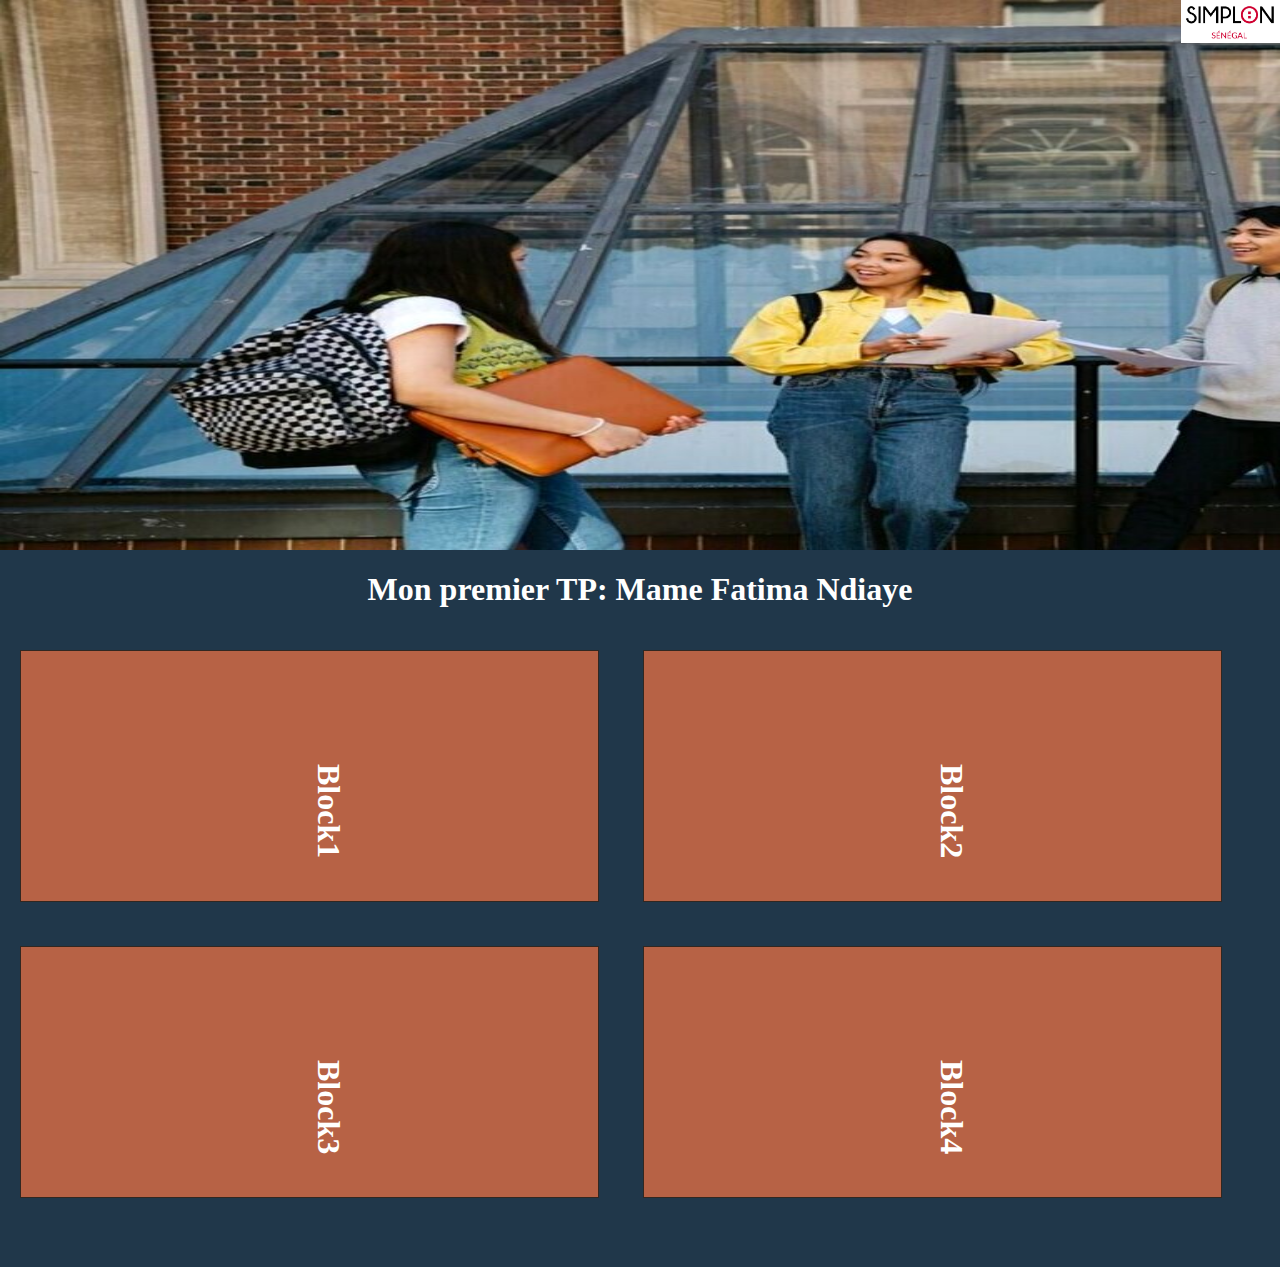
==== index.html @ bec993cc "html css" ====
<!DOCTYPE html>
<html lang="fr">
    <head>
        <title>Mon premier TP</title>
        <meta charset="UTF-8">
        <meta name="viewport" content="width=device-width, initial-scale=1">
        <link href="css/style.css" rel="stylesheet">
    </head>
    <body>
        
        <header>
            <div class="banniere">
                <div class="logo">
                    <img src="image/logo.png" alt="logo">
                </div>


            </div>
        </header>
         <!--Debut des sections en blocs -->

        <!---->

        <section class="first">
            <h1 class="tp">Mon premier TP: Mame Fatima Ndiaye</h1>
            <div class="box">
                <h1>Block1</h1>
            </div>
            <div class="box">
                <h1>Block2</h1>
            </div>
            <div class="box">
                <h1>Block3</h1>
            </div>
            <div class="box">
                <h1>Block4</h1>
            </div>
        </section>
        <!---->
       
     <!--Fin des sections en blocs-->

    </body>
</html>
---- css/style.css ----
body {
  background-color: #20374Aff;
  margin: 0px;


}

.banniere {

 background-image: url("../image/etude.jpg");
  background-size:125em 100%;
  background-repeat: no-repeat;
  padding-top: 300px;
  padding-bottom: 250px;


}

/*Positionnement de l'image en haut à droite*/
.logo img {
  position: absolute;
  
  top: 0px;
  right: 0px;
  width: 99px;

}

header .banniere .name {
  color: white;
  float: right
}

.dessous {
  clear: both;
  text-align: center;
  margin-bottom: -105px;
  float: right;
}

.tp {
  text-align: center;
  color: white;
}
/**/
section .first{
  margin: 100px;
}
.box {
  padding-left:1px;
  width: 45%;
  height: 250px;
  color: white;
  background: #B76245ff;
  margin: 20px 20px 20px;
  display: inline-block;/*Cette valeur amène un élément à générer un conteneur de bloc au niveau de la ligne. */
  border: solid #312721ff 1px;
 

  
}
/*Mise en page */
.box h1 {
  min-height: 10em;/*la taille de la police de caractères*/

  text-align: center;
 /* justify-content: center;*/
  margin-left: 50%;

  writing-mode: vertical-rl;/*permet d'inverser le texte*/
  text-orientation: mixed;/*définit l'orintation du texte sur une ligne*/
}
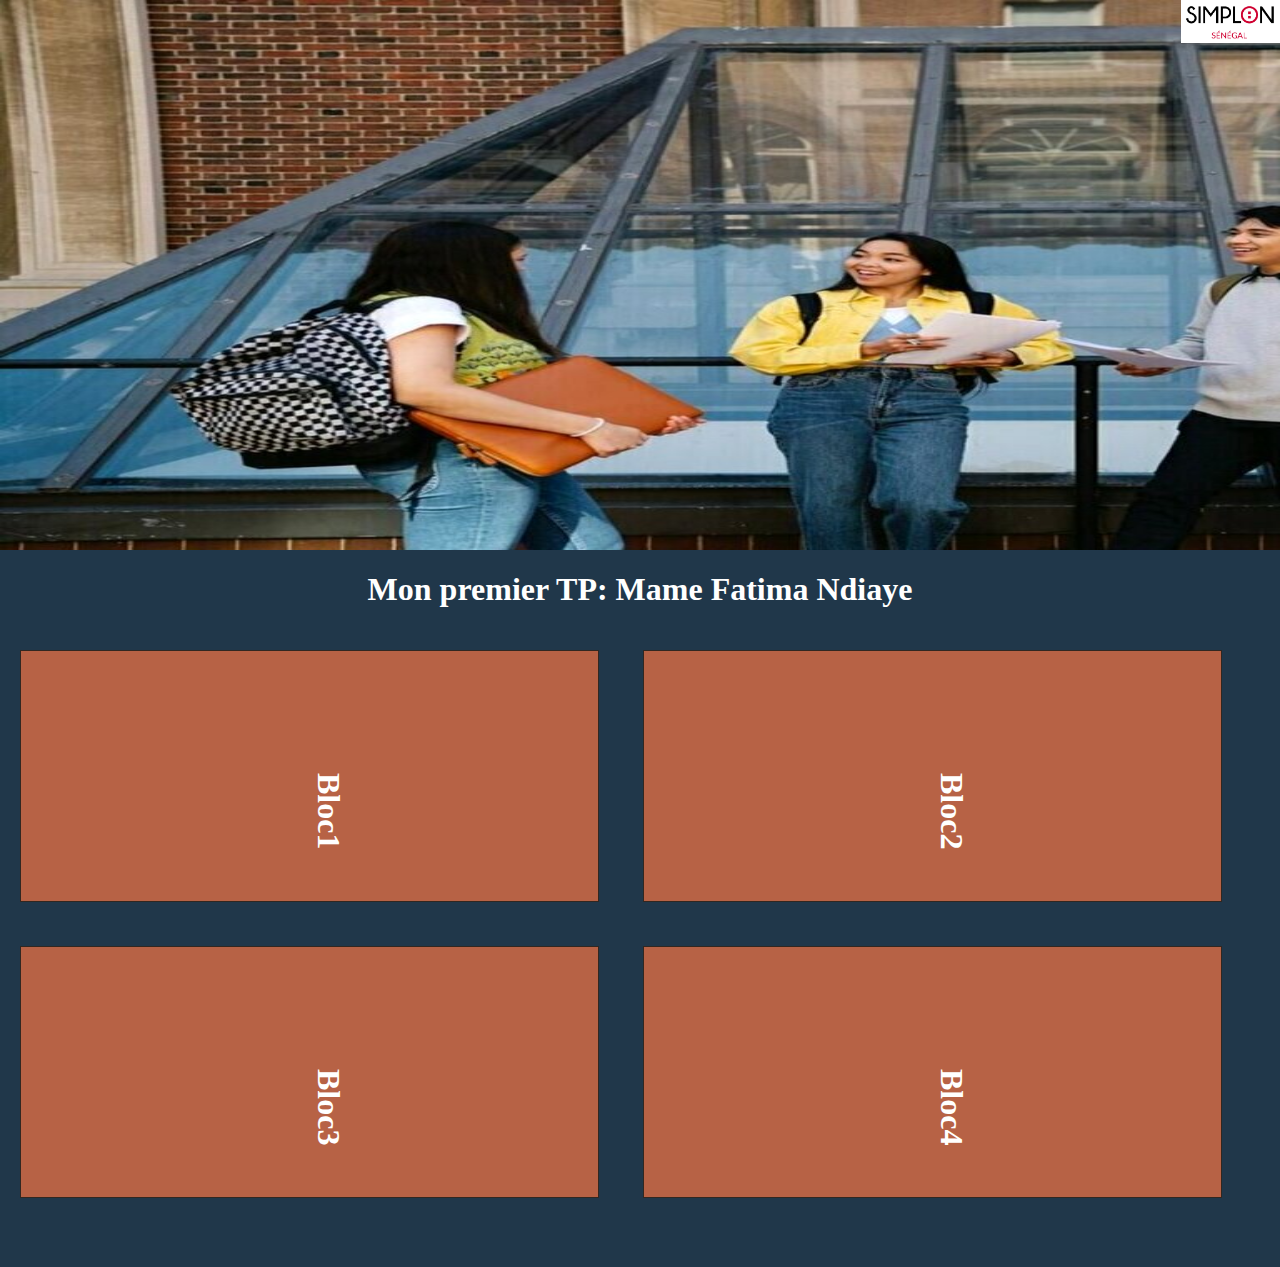
==== commit 25293780: "Add files via upload" ====
--- a/index.html
+++ b/index.html
@@ -24,16 +24,16 @@
         <section class="first">
             <h1 class="tp">Mon premier TP: Mame Fatima Ndiaye</h1>
             <div class="box">
-                <h1>Block1</h1>
+                <h1>Bloc1</h1>
             </div>
             <div class="box">
-                <h1>Block2</h1>
+                <h1>Bloc2</h1>
             </div>
             <div class="box">
-                <h1>Block3</h1>
+                <h1>Bloc3</h1>
             </div>
             <div class="box">
-                <h1>Block4</h1>
+                <h1>Bloc4</h1>
             </div>
         </section>
         <!---->
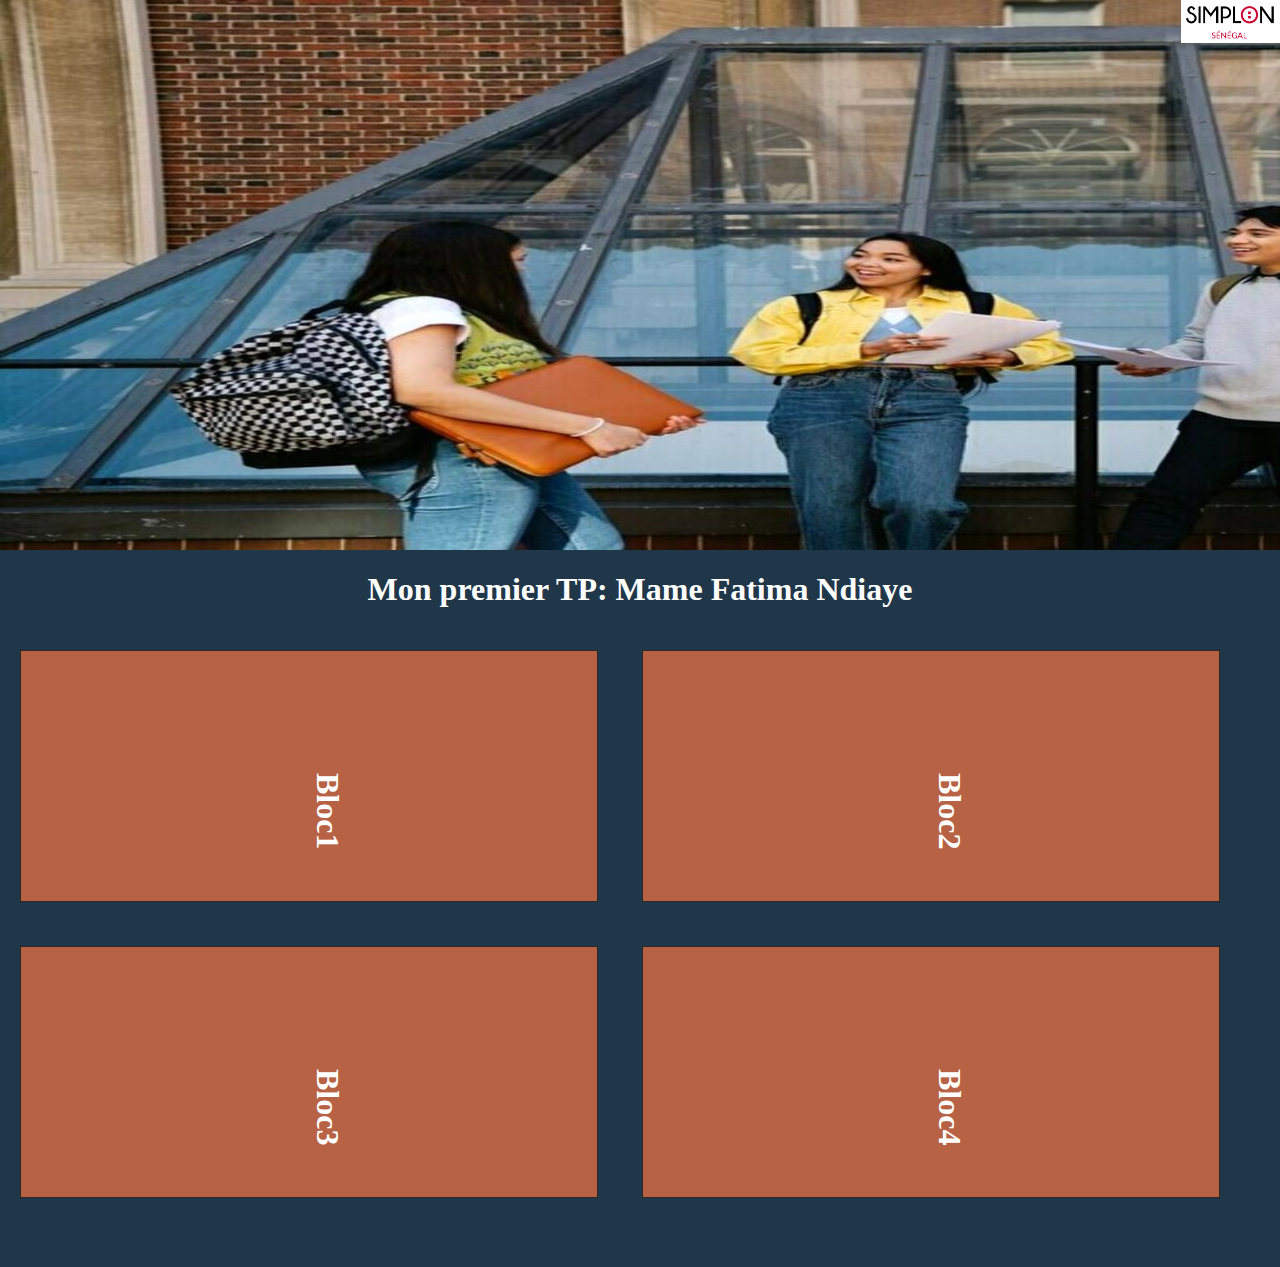
==== commit fb916cde: "Add files via upload" ====
--- a/index.html
+++ b/index.html
@@ -21,7 +21,7 @@
 
         <!---->
 
-        <section class="first">
+        <section id="first">
             <h1 class="tp">Mon premier TP: Mame Fatima Ndiaye</h1>
             <div class="box">
                 <h1>Bloc1</h1>
--- a/css/style.css
+++ b/css/style.css
@@ -1,14 +1,15 @@
 body {
   background-color: #20374Aff;
-  margin: 0px;
+  margin: 0;
+  padding: 0;
 
 
 }
 
 .banniere {
 
- background-image: url("../image/etude.jpg");
-  background-size:125em 100%;
+  background-image: url("../image/etude.jpg");
+  background-size: 125em 100%;
   background-repeat: no-repeat;
   padding-top: 300px;
   padding-bottom: 250px;
@@ -19,54 +20,43 @@
 /*Positionnement de l'image en haut à droite*/
 .logo img {
   position: absolute;
-  
   top: 0px;
   right: 0px;
   width: 99px;
 
 }
 
-header .banniere .name {
-  color: white;
-  float: right
-}
-
-.dessous {
-  clear: both;
-  text-align: center;
-  margin-bottom: -105px;
-  float: right;
-}
 
 .tp {
   text-align: center;
   color: white;
 }
-/**/
-section .first{
-  margin: 100px;
-}
+
 .box {
-  padding-left:1px;
   width: 45%;
   height: 250px;
   color: white;
   background: #B76245ff;
   margin: 20px 20px 20px;
-  display: inline-block;/*Cette valeur amène un élément à générer un conteneur de bloc au niveau de la ligne. */
+  display: inline-block;
+  /*Cette valeur amène un élément à générer un conteneur de bloc au niveau de la ligne. */
   border: solid #312721ff 1px;
- 
 
-  
+
+
 }
+
 /*Mise en page */
 .box h1 {
-  min-height: 10em;/*la taille de la police de caractères*/
+  min-height: 10em;
+  /*la taille de la police de caractères*/
 
   text-align: center;
- /* justify-content: center;*/
+  /* justify-content: center;*/
   margin-left: 50%;
 
-  writing-mode: vertical-rl;/*permet d'inverser le texte*/
-  text-orientation: mixed;/*définit l'orintation du texte sur une ligne*/
+  writing-mode: vertical-rl;
+  /*permet d'inverser le texte*/
+  text-orientation: mixed;
+  /*définit l'orientation du texte sur une ligne*/
 }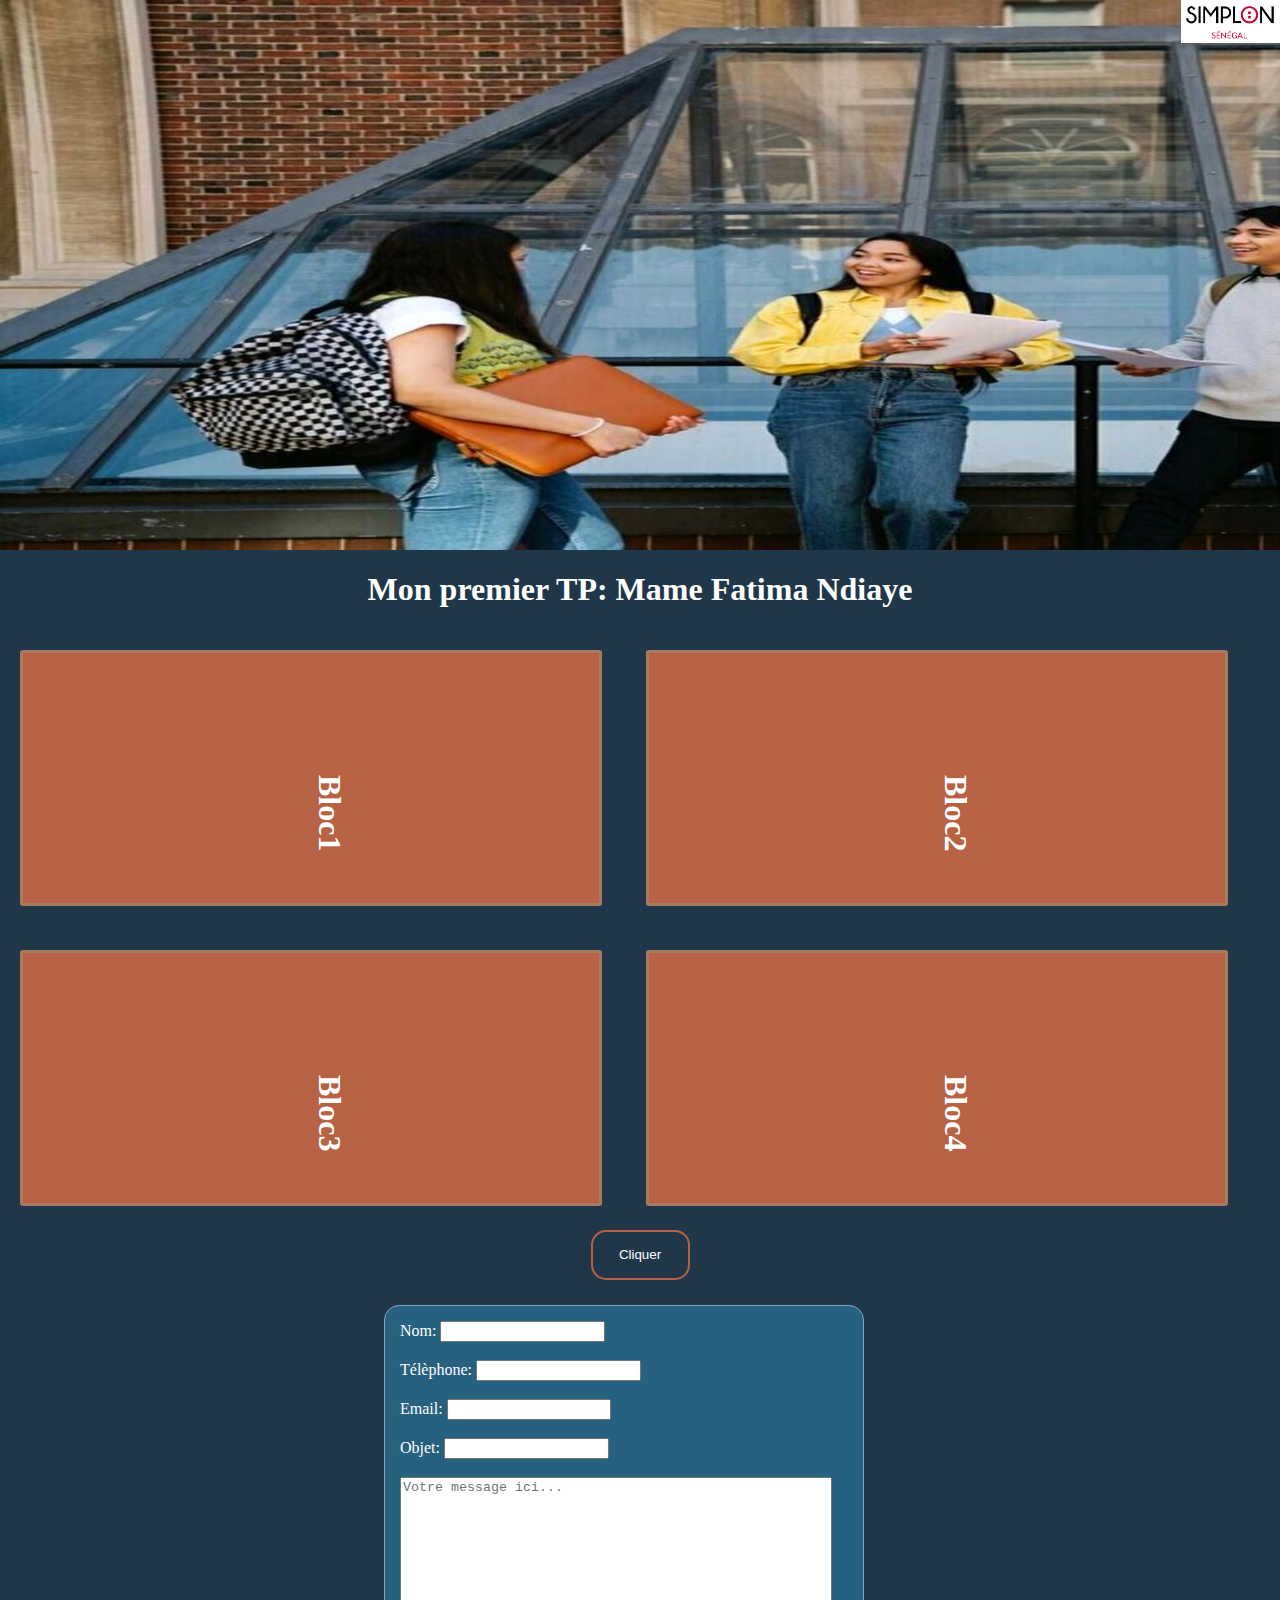
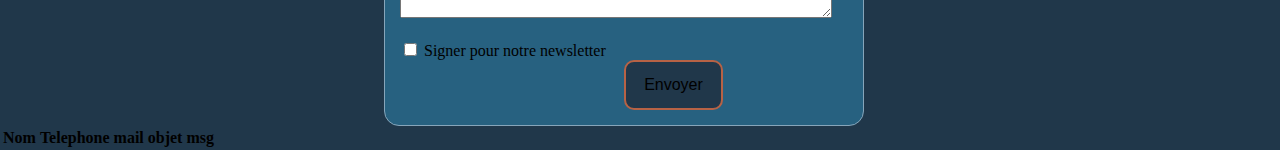
==== commit 775d8a7e: "refaire" ====
--- a/index.html
+++ b/index.html
@@ -1,44 +1,101 @@
 <!DOCTYPE html>
 <html lang="fr">
-    <head>
-        <title>Mon premier TP</title>
-        <meta charset="UTF-8">
-        <meta name="viewport" content="width=device-width, initial-scale=1">
-        <link href="css/style.css" rel="stylesheet">
-    </head>
-    <body>
-        
-        <header>
-            <div class="banniere">
-                <div class="logo">
-                    <img src="image/logo.png" alt="logo">
+
+<head>
+    <title>Mon premier TP</title>
+    <meta charset="UTF-8">
+    <meta name="viewport" content="width=device-width, initial-scale=1">
+    <link href="css/style.css" rel="stylesheet">
+</head>
+
+<body>
+
+    <header>
+        <div class="banniere">
+            <div class="logo">
+                <img src="image/logo.png" alt="logo">
+            </div>
+
+
+        </div>
+    </header>
+    <!--Debut des sections en blocs -->
+
+    <!---->
+
+    <section id="first">
+        <h1 class="tp">Mon premier TP: Mame Fatima Ndiaye</h1>
+
+       
+
+
+            <div id="container">
+                <div id = "box"class="box">
+                    <h1 class="text" id="text">Bloc1</h1>
                 </div>
 
+                <div id= "box1"class="box">
+                    <h1 class="text" id="text1">Bloc2</h1>
+
+                </div>
+
+                <div id="box2" class="box">
+                    <h1 class="text" id="text2">Bloc3</h1>
+
+                </div>
+                <div id ="box3" class="box">
+                    <h1 class="text" id="text3">Bloc4</h1>
+
+                </div>
 
             </div>
-        </header>
-         <!--Debut des sections en blocs -->
 
-        <!---->
 
-        <section id="first">
-            <h1 class="tp">Mon premier TP: Mame Fatima Ndiaye</h1>
-            <div class="box">
-                <h1>Bloc1</h1>
-            </div>
-            <div class="box">
-                <h1>Bloc2</h1>
-            </div>
-            <div class="box">
-                <h1>Bloc3</h1>
-            </div>
-            <div class="box">
-                <h1>Bloc4</h1>
-            </div>
-        </section>
-        <!---->
-       
-     <!--Fin des sections en blocs-->
+              
+                <div id="button-color">
+                    <button class="bouton" id="button" onclick="text()">Cliquer</button>
+                </div>
+            
+         
 
-    </body>
+    </section>
+    <form method="post" action="index.html">    
+        <div  class="contact" id="contact">
+              <div class="name">
+                <label class="info" for="">Nom:</label>  
+                <input id="nom" type="text" class="form"   name="nom" required><br> <br/>
+                <label  class="info"for="">Télèphone:</label>
+                <input id="number" type="number" class="form"  name="telephone" required><br> <br/>
+                <label  class="info" for="">Email:</label> 
+                <input  id="mail" type="email" class="form"  name="email" required><br> <br/>
+                <label  class="info" for="">Objet:</label> 
+                <input id="objet"type="text"  class="form" name="objet"><br><br>
+                 <textarea id="msg" placeholder="Votre message ici..." class="msg" rows="9" name="message" required></textarea><br><br>
+                 <label class="checkbox"><input type="checkbox" > Signer pour notre newsletter</label>
+                 <button onclick ="addtable();"class="btn">Envoyer</button>
+              </div>
+              
+              
+        </div>
+     </form>
+     <table id="affichage">
+        <tr>
+            <th>Nom</th>
+            <th>Telephone</th>
+            <th>mail</th>
+            <th>objet</th>
+            <th>msg</th>
+            
+        </tr>
+    </table>
+
+    <!--Lien avec le js-->
+    <script src="js/script.js">
+
+    </script>
+
+    <!--Fin des sections en blocs-->
+
+</body>
+
 </html>--- a/css/style.css
+++ b/css/style.css
@@ -2,7 +2,7 @@
   background-color: #20374Aff;
   margin: 0;
   padding: 0;
-
+  
 
 }
 
@@ -31,8 +31,21 @@
   text-align: center;
   color: white;
 }
-
-.box {
+/*#first{
+  padding-left: 85px;
+  text-align: center;
+  border: 2px solid black;
+  background-color: rgba(red, green, blue);
+ 
+}*/
+
+#container {
+ 
+
+
+
+}
+.box{
   width: 45%;
   height: 250px;
   color: white;
@@ -40,14 +53,16 @@
   margin: 20px 20px 20px;
   display: inline-block;
   /*Cette valeur amène un élément à générer un conteneur de bloc au niveau de la ligne. */
-  border: solid #312721ff 1px;
-
-
-
-}
+  border: solid rgb(166, 123, 96) 3px;
+  border-radius: 3px;
+
+}
+
+
+
 
 /*Mise en page */
-.box h1 {
+.text{
   min-height: 10em;
   /*la taille de la police de caractères*/
 
@@ -59,4 +74,133 @@
   /*permet d'inverser le texte*/
   text-orientation: mixed;
   /*définit l'orientation du texte sur une ligne*/
+}
+
+#button-color{
+  display: flex;
+  justify-content: center;
+
+}
+button  {
+  
+  background-color: #20374Aff;
+  width: 99px;
+  height: 50px;
+  border-radius: 15px;
+  border:2px solid #B76245ff;
+  color: white;
+ 
+}
+form{
+  display: flex;
+  padding-left: 30%;
+  padding-top: 25px;
+}
+.contact 
+{
+    width: 50%;
+    height: 45%;
+    background: #276180ff;
+    
+    padding: 15px;
+   /* position: absolute;*/
+   
+    border-radius: 15px;
+    border: #86A5BAff solid 1px;
+}
+
+
+.form
+ {
+    width: 35%;
+
+}
+.info{
+  color: white;
+}
+
+.msg 
+{
+    width: 95%;
+
+}
+.btn 
+{
+    transition-duration: 0.4s;
+    border-radius: 10px;
+    color: black;
+    padding: 6px 12px;
+    text-align: center;
+    display: inline-block;
+    font-size: 16px;
+    margin-left: 50%;
+    
+    justify-content: left;
+
+}
+
+.btn:hover 
+{
+    background-color: #50321Aff;
+    color: white;
+}
+
+#haut 
+{
+    position: absolute;
+    right: 0%;
+}
+
+/**/
+@media screen and (max-width:500px){
+  .banniere {
+
+    background-image: url("../image/etude.jpg");
+    background-size: 125em 100%;
+    background-repeat: no-repeat;
+    padding-top: 300px;
+    display: none;
+    padding-bottom: 250px;
+  
+  
+  }
+#container{
+  align-items: center;
+  flex-direction: column;
+  padding-left: 58px;
+
+}
+  .box{
+    width: 60%;
+    height: 150px;
+    color: white;
+    background: #B76245ff;
+    margin: 20px 20px 20px;
+    display: inline-block;
+
+    /*Cette valeur amène un élément à générer un conteneur de bloc au niveau de la ligne. */
+    border: solid rgb(166, 123, 96) 3px;
+    border-radius: 3px;
+  
+  }
+  .text{
+    min-height: 1em;
+    /*la taille de la police de caractères*/
+  
+    text-align: center;
+    /* justify-content: center;*/
+    margin-left: 50%;
+    padding-top: 20%;
+   
+    writing-mode: vertical-rl;
+
+    /*permet d'inverser le texte*/
+    text-orientation: mixed;
+    color: red;
+    /*permet d'inverser le texte*/
+    /*définit l'orientation du texte sur une ligne*/
+  }
+  
+  
+  
 }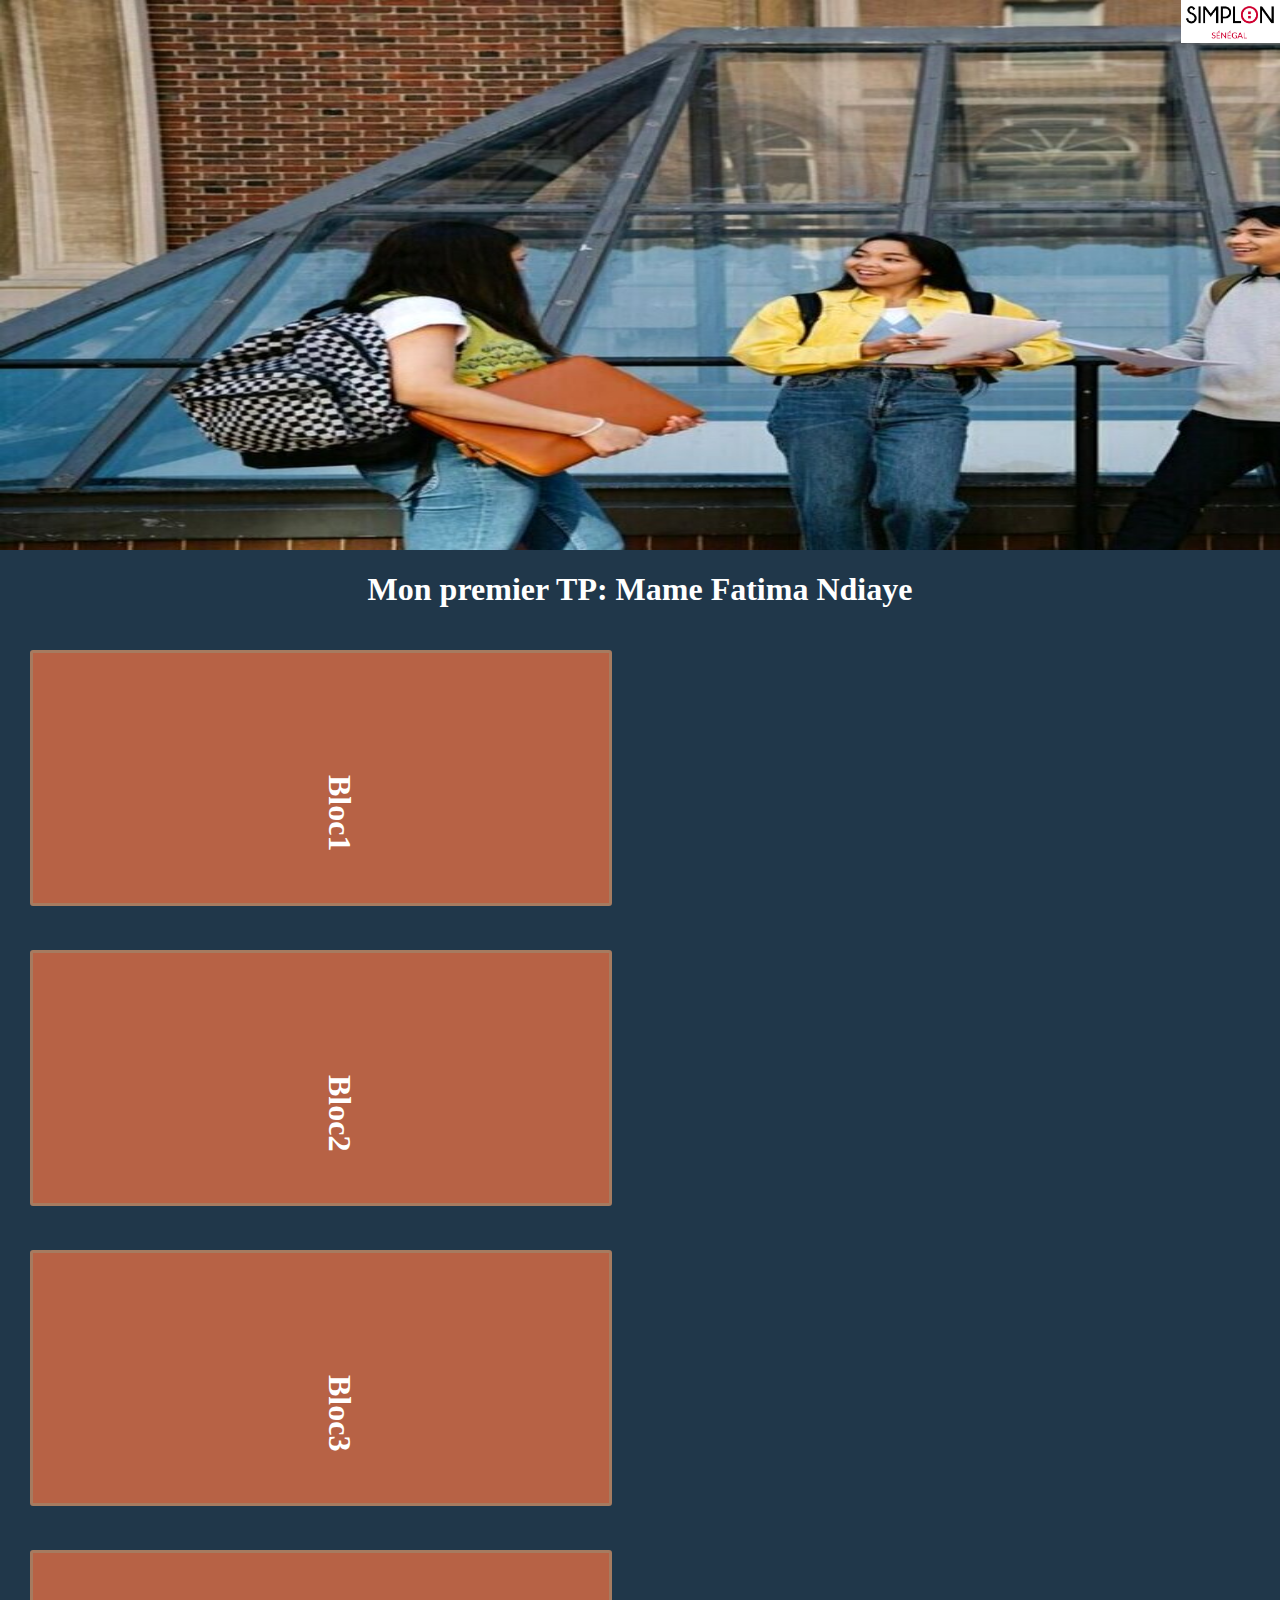
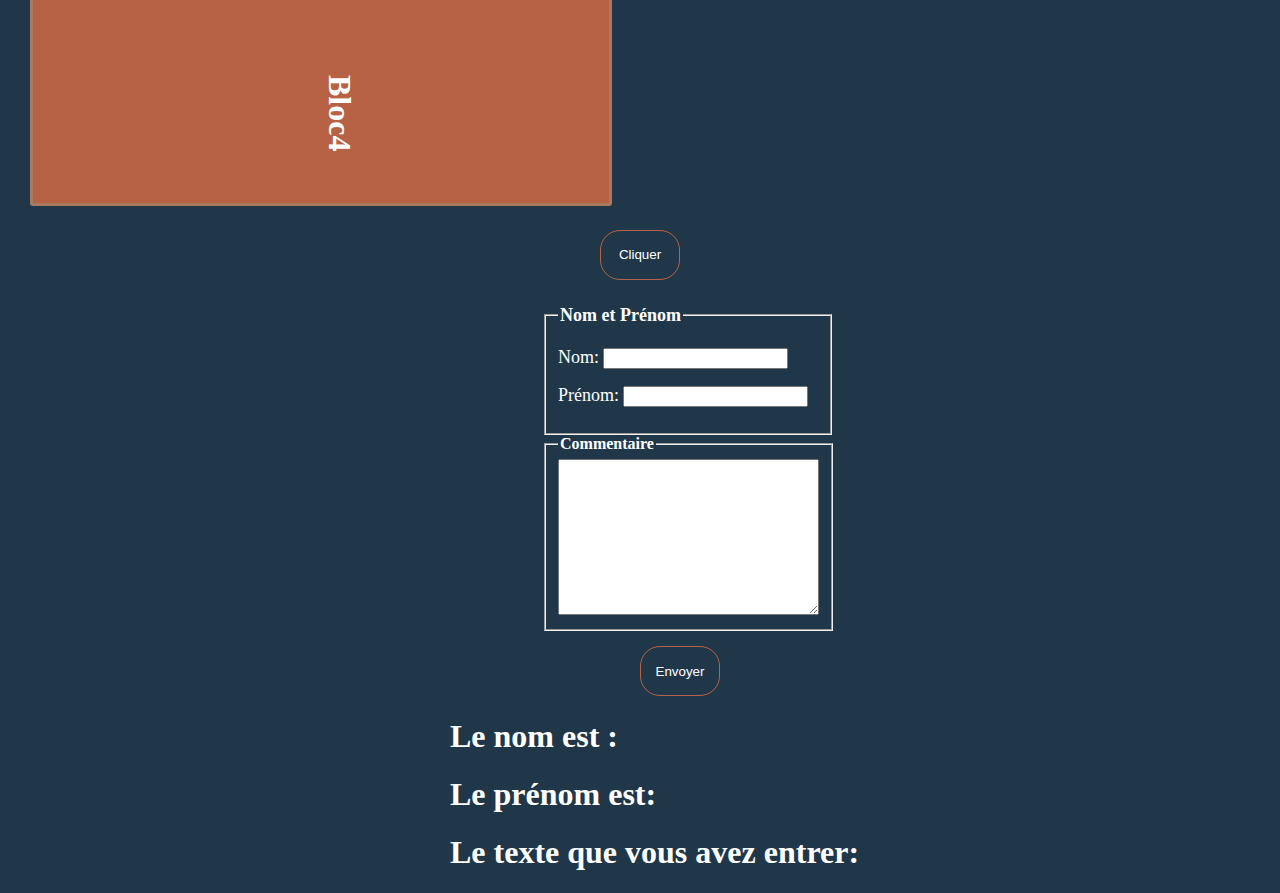
==== commit 81ef9dfd: "javascript" ====
--- a/index.html
+++ b/index.html
@@ -58,37 +58,38 @@
             
          
 
-    </section>
-    <form method="post" action="index.html">    
-        <div  class="contact" id="contact">
-              <div class="name">
-                <label class="info" for="">Nom:</label>  
-                <input id="nom" type="text" class="form"   name="nom" required><br> <br/>
-                <label  class="info"for="">Télèphone:</label>
-                <input id="number" type="number" class="form"  name="telephone" required><br> <br/>
-                <label  class="info" for="">Email:</label> 
-                <input  id="mail" type="email" class="form"  name="email" required><br> <br/>
-                <label  class="info" for="">Objet:</label> 
-                <input id="objet"type="text"  class="form" name="objet"><br><br>
-                 <textarea id="msg" placeholder="Votre message ici..." class="msg" rows="9" name="message" required></textarea><br><br>
-                 <label class="checkbox"><input type="checkbox" > Signer pour notre newsletter</label>
-                 <button onclick ="addtable();"class="btn">Envoyer</button>
-              </div>
-              
-              
-        </div>
-     </form>
-     <table id="affichage">
-        <tr>
-            <th>Nom</th>
-            <th>Telephone</th>
-            <th>mail</th>
-            <th>objet</th>
-            <th>msg</th>
-            
-        </tr>
-    </table>
-
+    </section> 
+    <form action="">
+        
+        <fieldset>
+            <legend><strong style="color: white; font-size: large;">Nom et Prénom</strong></legend>
+            <p>
+                <label for="prenom" style="color: white; font-size: large;">Nom:</label>
+                <input type="text"  name="nom" id="nom">
+            </p>
+            <p>
+                <label for="prenom" style="color: white; font-size: large;">Prénom:</label>
+                <input type="text" name="prenom" id="prenom">
+            </p>
+        </fieldset>
+        
+        <fieldset>
+            <legend><strong style="color: white;">Commentaire</strong></legend>
+            <textarea 
+            name="texteFormulaire" 
+            id="texteFormulaire" 
+            cols="30" 
+            rows="10">
+        </textarea>
+        </fieldset>
+    </form>
+    <button id="boutton" class="">Envoyer</button>
+   
+    <h1 style="color: white;padding-left: 450px;">Le nom est :<span style="color:#B76245ff ;"id="leNom"></span></h1>
+    <h1 style="color: white;padding-left: 450px;">Le prénom est: <span style="color:#B76245ff ;" id="lePrenom"></span></h1>
+    <h1 style="color: white;padding-left: 450px;"> Le texte que vous avez entrer: <span style="color:#B76245ff ;"id="leTexteFormulaire"></span></h1>
+     
+    
     <!--Lien avec le js-->
     <script src="js/script.js">
 
--- a/css/style.css
+++ b/css/style.css
@@ -50,8 +50,9 @@
   height: 250px;
   color: white;
   background: #B76245ff;
-  margin: 20px 20px 20px;
+  margin:20px 30px 20px;
   display: inline-block;
+ /* display: inline-block;*/
   /*Cette valeur amène un élément à générer un conteneur de bloc au niveau de la ligne. */
   border: solid rgb(166, 123, 96) 3px;
   border-radius: 3px;
@@ -79,20 +80,36 @@
 #button-color{
   display: flex;
   justify-content: center;
+  
 
 }
 button  {
   
   background-color: #20374Aff;
-  width: 99px;
+  width: 80px;
   height: 50px;
-  border-radius: 15px;
-  border:2px solid #B76245ff;
+  border-radius: 20px;
+  border:1px solid #B76245ff;
+
+  color: white;
+ 
+
+ 
+}
+#boutton{
+  background-color: #20374Aff;
+  width: 80px;
+  height: 50px;
+  border-radius: 20px;
+  border:1px solid #B76245ff;
+  margin-top: 15px;
+ margin-left:50%;
   color: white;
  
 }
 form{
-  display: flex;
+  display: block;
+  width: 450px;
   padding-left: 30%;
   padding-top: 25px;
 }
@@ -110,46 +127,11 @@
 }
 
 
-.form
- {
-    width: 35%;
 
-}
-.info{
-  color: white;
+fieldset{
+  margin-left: 160px;
 }
 
-.msg 
-{
-    width: 95%;
-
-}
-.btn 
-{
-    transition-duration: 0.4s;
-    border-radius: 10px;
-    color: black;
-    padding: 6px 12px;
-    text-align: center;
-    display: inline-block;
-    font-size: 16px;
-    margin-left: 50%;
-    
-    justify-content: left;
-
-}
-
-.btn:hover 
-{
-    background-color: #50321Aff;
-    color: white;
-}
-
-#haut 
-{
-    position: absolute;
-    right: 0%;
-}
 
 /**/
 @media screen and (max-width:500px){
